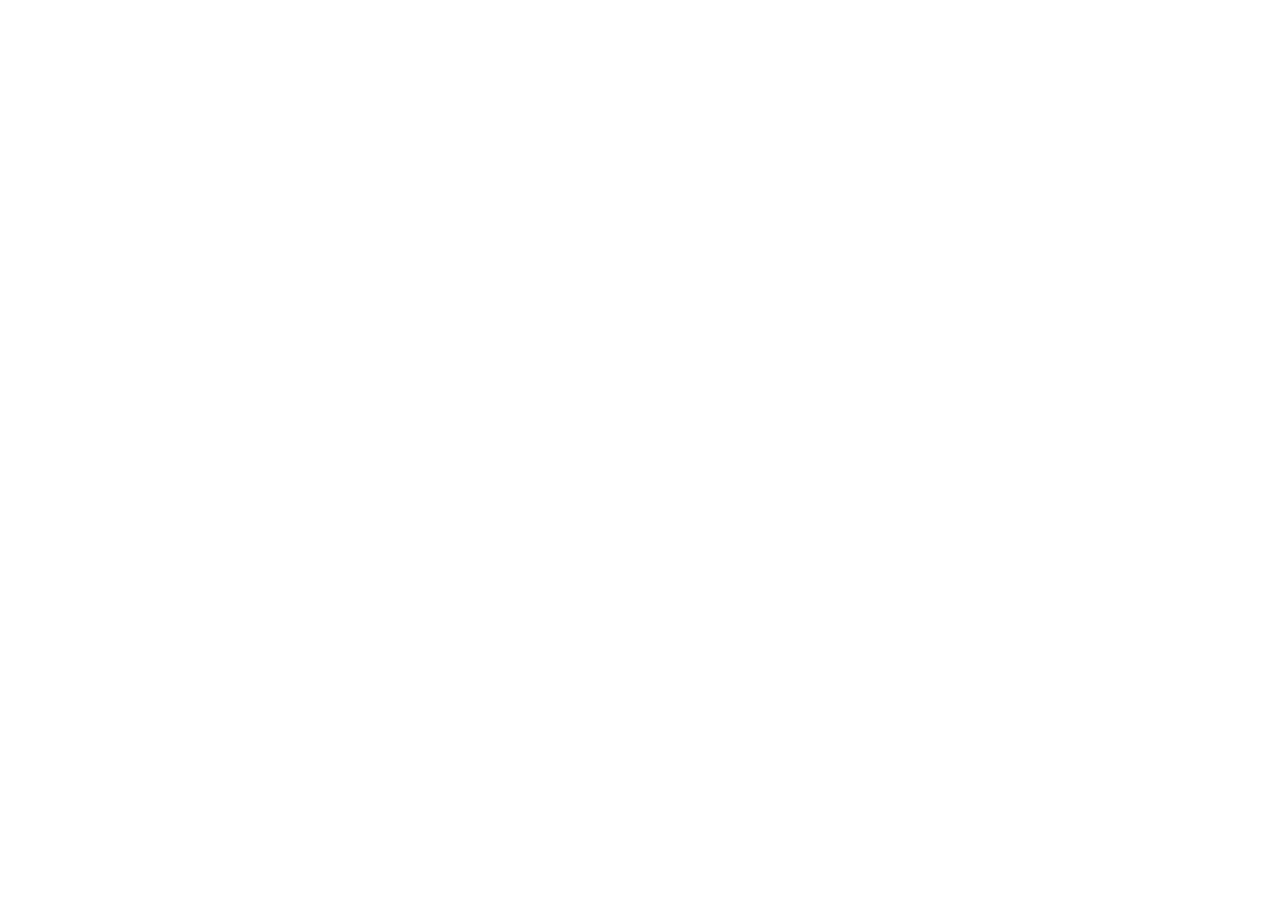
==== Student-Management-System/pages/attendance.html @ 583d2b8a "Updated the .html file to include links to the dashboard, students, and courses pages. Also made cha" ====
<!DOCTYPE html>
<html lang="en">
<head>
    <meta charset="UTF-8">
    <meta name="viewport" content="width=device-width, initial-scale=1.0">
    <title>Attendance</title>
</head>
<body>
    
</body>
</html>
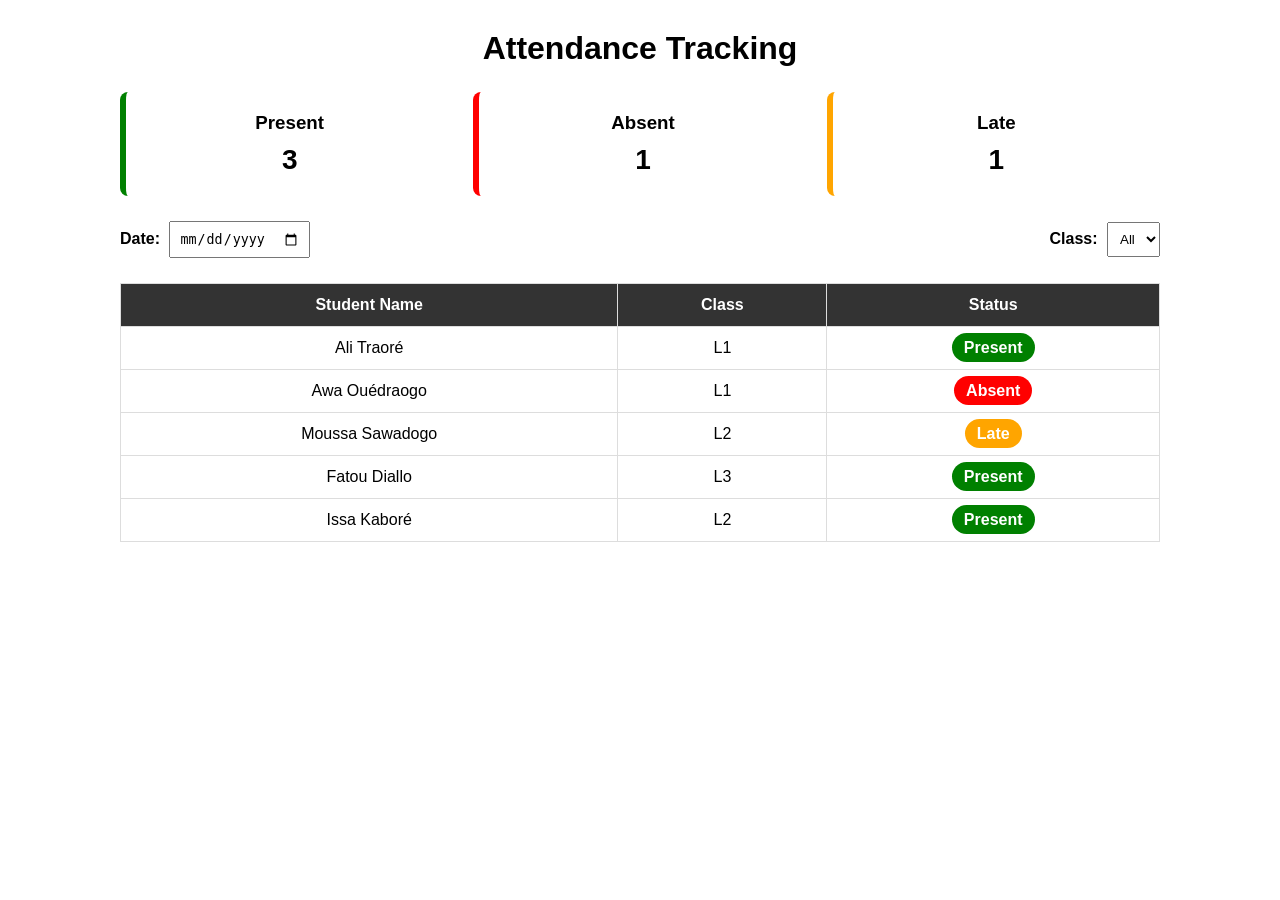
==== commit e94cefc2: "Add attendance page and fix attendance script loading - Create attendance.html - Create attendance.c" ====
--- a/Student-Management-System/pages/attendance.html
+++ b/Student-Management-System/pages/attendance.html
@@ -1,11 +1,112 @@
 <!DOCTYPE html>
 <html lang="en">
+
 <head>
     <meta charset="UTF-8">
     <meta name="viewport" content="width=device-width, initial-scale=1.0">
     <title>Attendance</title>
+
+    <link rel="stylesheet" href="../assets/css/attendance.css">
 </head>
+
 <body>
-    
+
+    <div class="attendance-page">
+
+        <h1>Attendance Tracking</h1>
+
+        <div class="attendance-cards">
+
+            <div class="attendance-card attendance-card-present">
+                <h3>Present</h3>
+                <p id="totalPresent">0</p>
+            </div>
+
+            <div class="attendance-card attendance-card-absent">
+                <h3>Absent</h3>
+                <p id="totalAbsent">0</p>
+            </div>
+
+            <div class="attendance-card attendance-card-tardy">
+                <h3>Late</h3>
+                <p id="totalLate">0</p>
+            </div>
+
+        </div>
+
+        <div class="attendance-filters">
+
+            <div>
+                <label for="dateFilter">Date:</label>
+                <input type="date" id="dateFilter">
+            </div>
+
+            <div>
+                <label for="classFilter">Class:</label>
+
+                <select id="classFilter">
+                    <option value="All">All</option>
+                    <option value="L1">L1</option>
+                    <option value="L2">L2</option>
+                    <option value="L3">L3</option>
+                </select>
+
+            </div>
+
+        </div>
+
+        <table>
+
+            <thead>
+
+                <tr>
+                    <th>Student Name</th>
+                    <th>Class</th>
+                    <th>Status</th>
+                </tr>
+
+            </thead>
+
+            <tbody id="attendanceTable">
+
+                <tr data-date="2026-07-24">
+                    <td>Ali Traoré</td>
+                    <td>L1</td>
+                    <td><span class="badge present">Present</span></td>
+                </tr>
+
+                <tr data-date="2026-07-24">
+                    <td>Awa Ouédraogo</td>
+                    <td>L1</td>
+                    <td><span class="badge absent">Absent</span></td>
+                </tr>
+
+                <tr data-date="2026-07-23">
+                    <td>Moussa Sawadogo</td>
+                    <td>L2</td>
+                    <td><span class="badge tardy">Late</span></td>
+                </tr>
+
+                <tr data-date="2026-07-24">
+                    <td>Fatou Diallo</td>
+                    <td>L3</td>
+                    <td><span class="badge present">Present</span></td>
+                </tr>
+
+                <tr data-date="2026-07-23">
+                    <td>Issa Kaboré</td>
+                    <td>L2</td>
+                    <td><span class="badge present">Present</span></td>
+                </tr>
+
+            </tbody>
+
+        </table>
+
+    </div>
+
+    <script src="../assets/js/attendance.js"></script>
+
 </body>
+
 </html>
--- a/Student-Management-System/assets/css/attendance.css
+++ b/Student-Management-System/assets/css/attendance.css
@@ -0,0 +1,108 @@
+* {
+    margin: 0;
+    padding: 0;
+    box-sizing: border-box;
+}
+
+.attendance-page {
+    font-family: Arial, sans-serif;
+    max-width: 1100px;
+    margin: auto;
+    padding: 30px;
+}
+
+.attendance-page h1 {
+    text-align: center;
+    margin-bottom: 25px;
+}
+
+.attendance-cards {
+    display: flex;
+    gap: 20px;
+    margin-bottom: 25px;
+}
+
+.attendance-card {
+    flex: 1;
+    background-color: white;
+    padding: 20px;
+    border-radius: 8px;
+    text-align: center;
+}
+
+.attendance-card h3 {
+    margin-bottom: 10px;
+}
+
+.attendance-card p {
+    font-size: 28px;
+    font-weight: bold;
+}
+
+.attendance-card-present {
+    border-left: 6px solid green;
+}
+
+.attendance-card-absent {
+    border-left: 6px solid red;
+}
+
+.attendance-card-tardy {
+    border-left: 6px solid orange;
+}
+
+.attendance-filters {
+    display: flex;
+    justify-content: space-between;
+    align-items: center;
+    margin-bottom: 25px;
+    flex-wrap: wrap;
+    gap: 15px;
+}
+
+.attendance-filters label {
+    font-weight: bold;
+    margin-right: 5px;
+}
+
+.attendance-filters input,
+.attendance-filters select {
+    padding: 8px;
+}
+
+.attendance-page table {
+    width: 100%;
+    border-collapse: collapse;
+    background-color: white;
+}
+
+.attendance-page th,
+.attendance-page td {
+    border: 1px solid #ddd;
+    padding: 12px;
+    text-align: center;
+}
+
+.attendance-page th {
+    background-color: #333;
+    color: white;
+}
+
+.attendance-page .badge {
+    color: white;
+    padding: 6px 12px;
+    border-radius: 20px;
+    font-weight: bold;
+}
+
+.attendance-page .badge.present {
+    background-color: green;
+}
+
+.attendance-page .badge.absent {
+    background-color: red;
+}
+
+.attendance-page .badge.tardy {
+    background-color: orange;
+}
